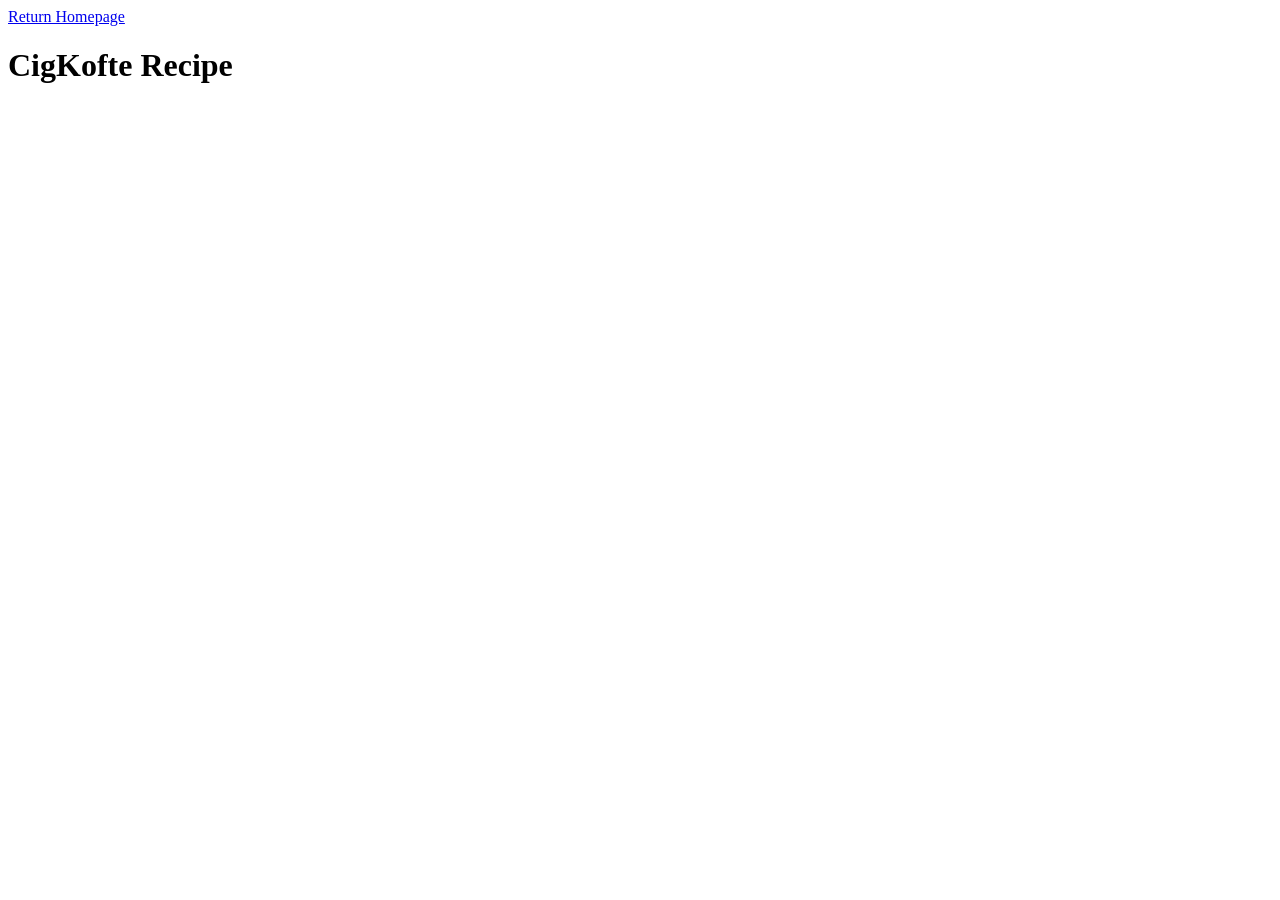
==== recipes/cigkofte.html @ c71ecc1b "CiKofte page  is created, boilerplate added, two images added, the ingredient and how to make it lis" ====
<!DOCTYPE html>
<html lang="en">
  <head>
     <meta charset="UTF-8">
     <title>Cigkofte Recipe</title>
  </head>
  <body>
     <a href="../index.html">Return Homepage</a>
     <h1>CigKofte Recipe</h1>













  </body>
</html>
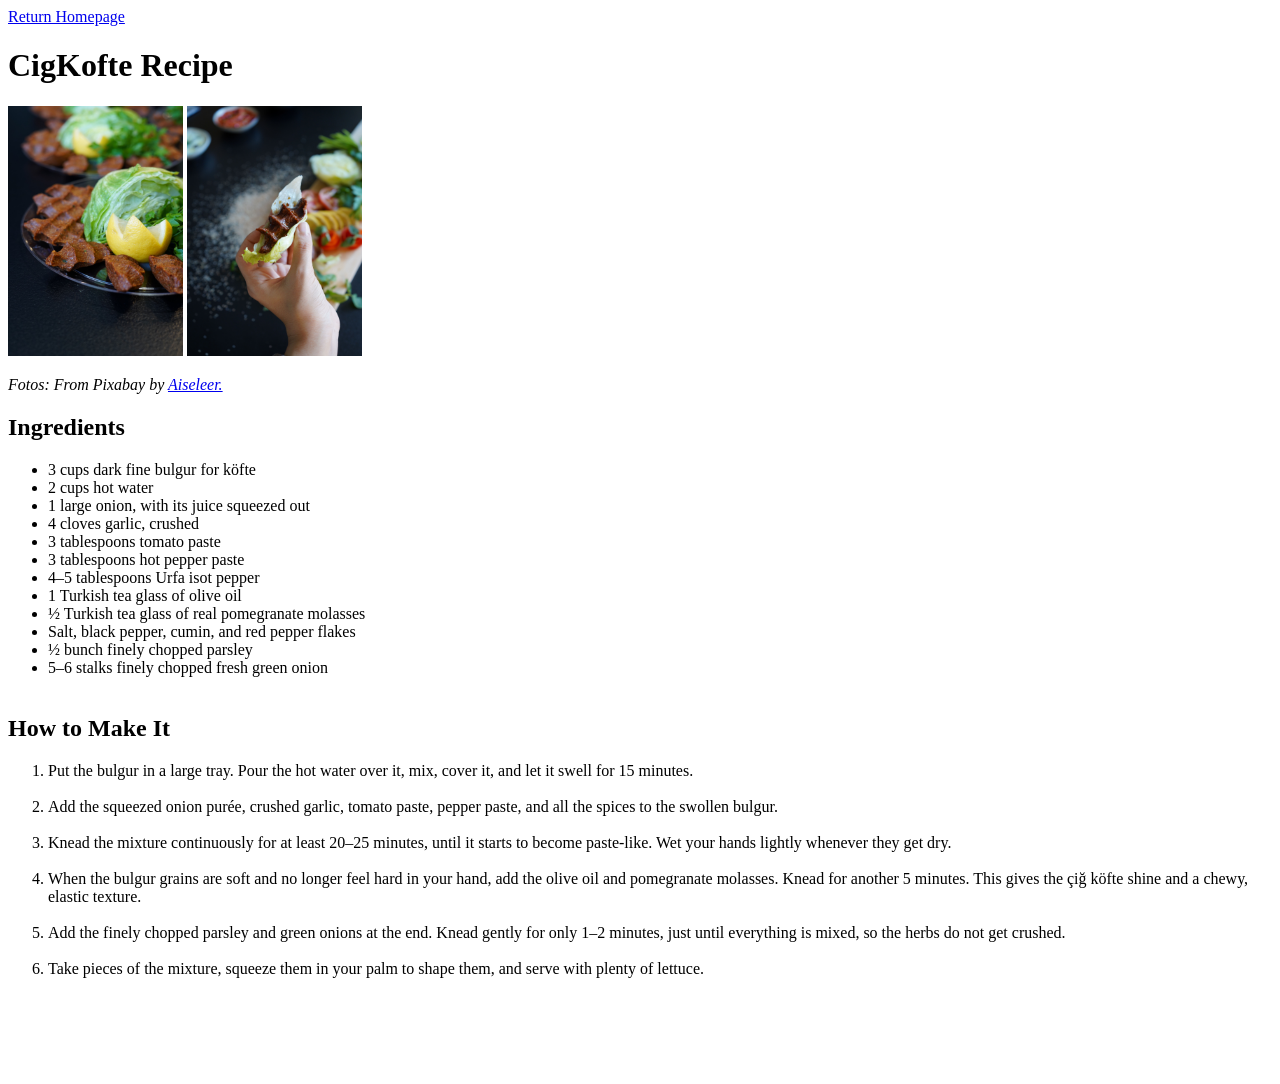
==== commit b5625a44: "yayla-soup page was iterated within the same structure as the other recipe pages, homepage updated a" ====
--- a/recipes/cigkofte.html
+++ b/recipes/cigkofte.html
@@ -7,7 +7,45 @@
   <body>
      <a href="../index.html">Return Homepage</a>
      <h1>CigKofte Recipe</h1>
+     <img src="../img/cikofte-one.jpg" alt="cigkofte inside of a plate served with lettuce and lemon" width="175" height="250"> <img src="../img/cigkofte-two.jpg" width="175" height="250" alt="cigkofte being hold by a hand wrapped inside of a lettuce"
+     <br>
+     <p><em>Fotos: From Pixabay by <a href="https://www.pexels.com/photo/traditional-middle-eastern-raw-meat-dish-with-vegetables-29838545/" target="_blank" rel="noreferer">Aiseleer.</a></p></em>
+    <h2>Ingredients</h2>
+       <ul>
+       <li>3 cups dark fine bulgur for köfte</li>
+       <li>2 cups hot water</li>
+       <li>1 large onion, with its juice squeezed out</li>
+       <li>4 cloves garlic, crushed</li>
+       <li>3 tablespoons tomato paste</li>
+       <li>3 tablespoons hot pepper paste</li>
+       <li>4–5 tablespoons Urfa isot pepper</li>
+       <li>1 Turkish tea glass of olive oil</li>
+       <li>½ Turkish tea glass of real pomegranate molasses</li>
+       <li>Salt, black pepper, cumin, and red pepper flakes</li>
+       <li>½ bunch finely chopped parsley</li>
+       <li>5–6 stalks finely chopped fresh green onion</li>
+       <br>
+       </ul>
 
+    <h2>How to Make It</h2>
+       <ol>
+        <li>Put the bulgur in a large tray. Pour the hot water over it, mix, cover it, and let it swell for 15 minutes.</li><br>
+        <li>Add the squeezed onion purée, crushed garlic, tomato paste, pepper paste, and all the spices to the swollen bulgur.</li><br>
+        <li>Knead the mixture continuously for at least 20–25 minutes, until it starts to become paste-like. Wet your hands lightly whenever they get dry.</li><br>
+        <li>When the bulgur grains are soft and no longer feel hard in your hand, add the olive oil and pomegranate molasses. Knead for another 5 minutes. This gives the çiğ köfte shine and a chewy, elastic texture.</li><br>
+        <li>Add the finely chopped parsley and green onions at the end. Knead gently for only 1–2 minutes, just until everything is mixed, so the herbs do not get crushed.</li><br>
+        <li>Take pieces of the mixture, squeeze them in your palm to shape them, and serve with plenty of lettuce.</li>
+        <br>
+        <br>
+        <br>
+        <br>
+        <br>
+
+
+
+
+
+       </ol>
 
 
 
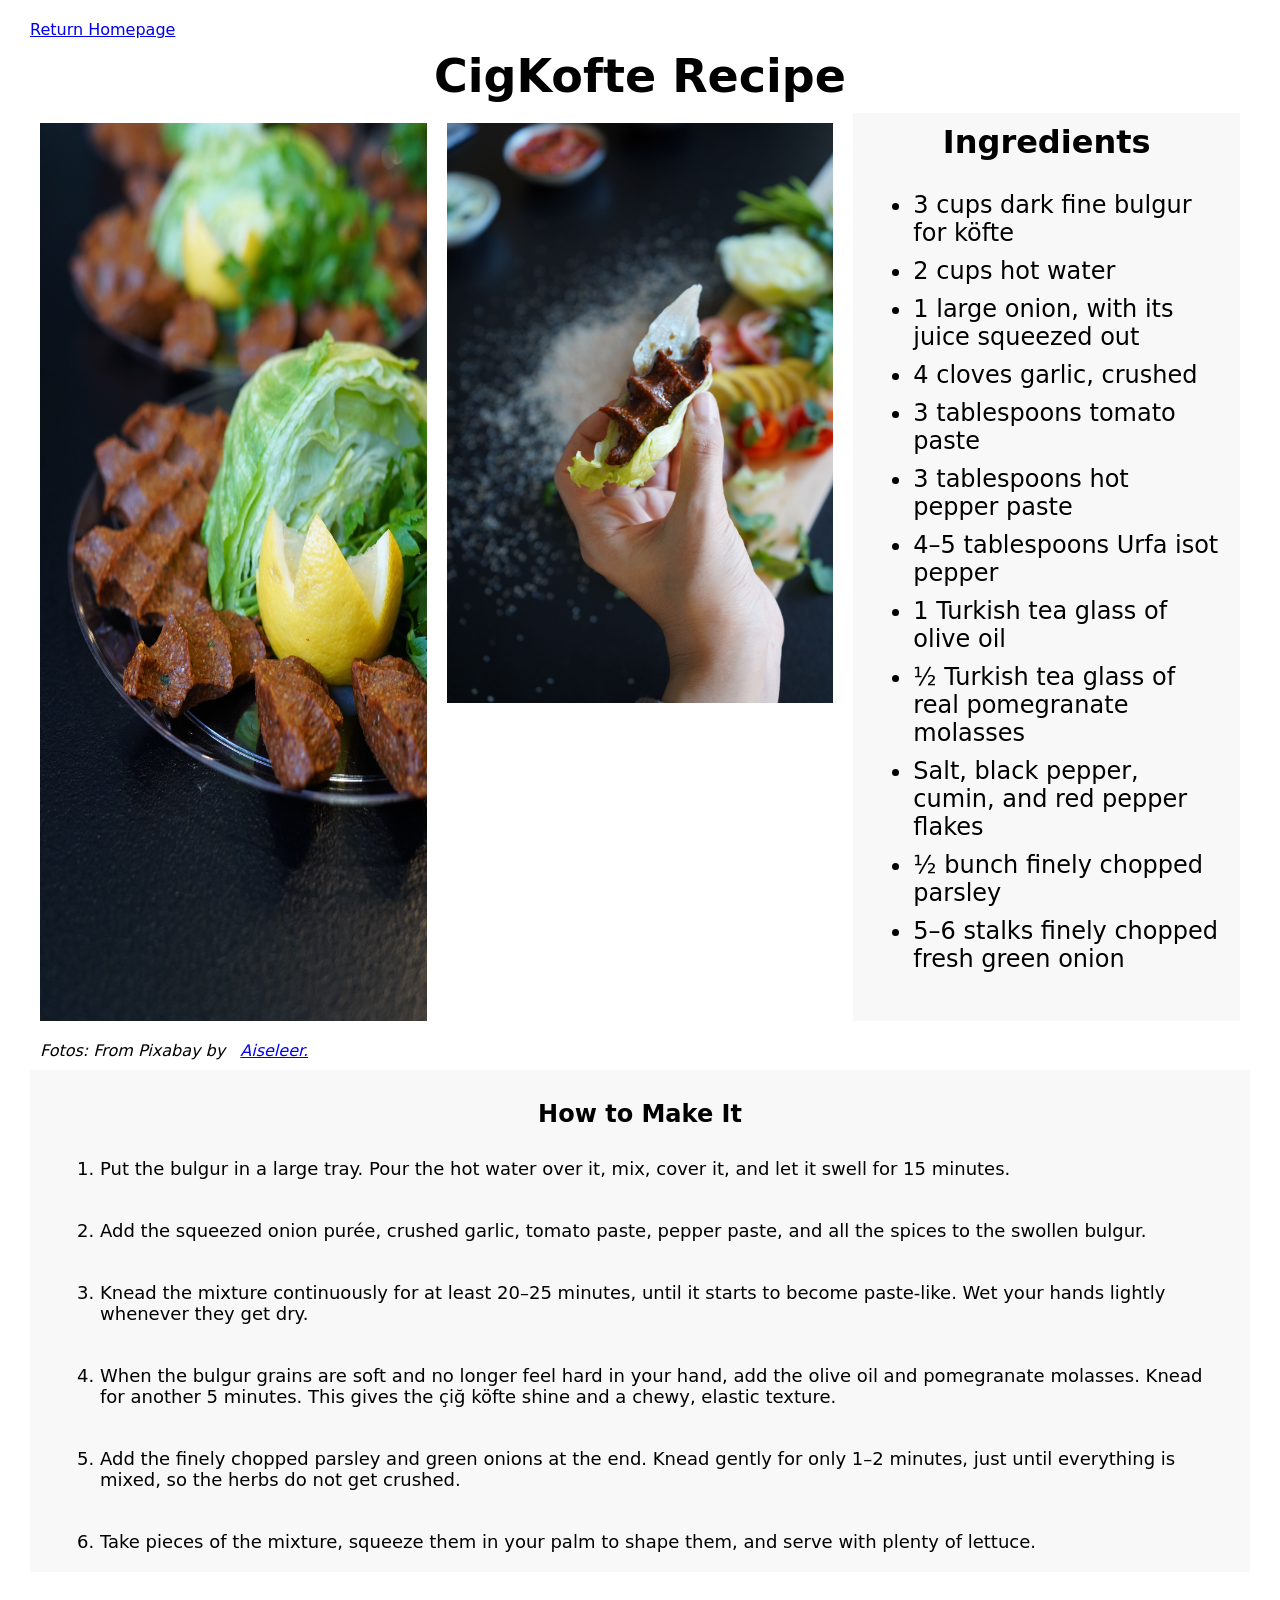
==== commit 0f565c8d: "introducing cikofte page style" ====
--- a/recipes/cigkofte.html
+++ b/recipes/cigkofte.html
@@ -3,43 +3,51 @@
   <head>
      <meta charset="UTF-8">
      <title>Cigkofte Recipe</title>
+     <link rel="stylesheet" href="../styles.css"
   </head>
   <body>
      <a href="../index.html">Return Homepage</a>
-     <h1>CigKofte Recipe</h1>
-     <img src="../img/cikofte-one.jpg" alt="cigkofte inside of a plate served with lettuce and lemon" width="175" height="250"> <img src="../img/cigkofte-two.jpg" width="175" height="250" alt="cigkofte being hold by a hand wrapped inside of a lettuce"
-     <br>
+     <h1 class="recipe-name">CigKofte Recipe</h1>
+     <div class="cikofte-flexbox">
+       <img class="cikofte-one" src="../img/cikofte-one.jpg" alt="cigkofte inside of a plate served with lettuce and lemon"> 
+       <img class="cikofte-two" src="../img/cigkofte-two.jpg" width="175" height="250" alt="cigkofte being hold by a hand wrapped inside of a lettuce">
+       <div class="ingredients-flex">
+         <h2 class="header">Ingredients</h2>
+         <ul>
+         <li>3 cups dark fine bulgur for köfte</li>
+         <li>2 cups hot water</li>
+         <li>1 large onion, with its juice squeezed out</li>
+         <li>4 cloves garlic, crushed</li>
+         <li>3 tablespoons tomato paste</li>
+         <li>3 tablespoons hot pepper paste</li>
+         <li>4–5 tablespoons Urfa isot pepper</li>
+         <li>1 Turkish tea glass of olive oil</li>
+         <li>½ Turkish tea glass of real pomegranate molasses</li>
+         <li>Salt, black pepper, cumin, and red pepper flakes</li>
+         <li>½ bunch finely chopped parsley</li>
+         <li>5–6 stalks finely chopped fresh green onion</li>
+       <br>
+         </ul>
+        </div>
+     </div>
      <p><em>Fotos: From Pixabay by <a href="https://www.pexels.com/photo/traditional-middle-eastern-raw-meat-dish-with-vegetables-29838545/" target="_blank" rel="noreferer">Aiseleer.</a></p></em>
-    <h2>Ingredients</h2>
-       <ul>
-       <li>3 cups dark fine bulgur for köfte</li>
-       <li>2 cups hot water</li>
-       <li>1 large onion, with its juice squeezed out</li>
-       <li>4 cloves garlic, crushed</li>
-       <li>3 tablespoons tomato paste</li>
-       <li>3 tablespoons hot pepper paste</li>
-       <li>4–5 tablespoons Urfa isot pepper</li>
-       <li>1 Turkish tea glass of olive oil</li>
-       <li>½ Turkish tea glass of real pomegranate molasses</li>
-       <li>Salt, black pepper, cumin, and red pepper flakes</li>
-       <li>½ bunch finely chopped parsley</li>
-       <li>5–6 stalks finely chopped fresh green onion</li>
-       <br>
-       </ul>
+     <div class="cikofte-howto">
+       <h2 id="header">How to Make It</h2>
+       <ol>
+         <li>Put the bulgur in a large tray. Pour the hot water over it, mix, cover it, and let it swell for 15 minutes.</li><br>
+         <li>Add the squeezed onion purée, crushed garlic, tomato paste, pepper paste, and all the spices to the swollen bulgur.</li><br>
+         <li>Knead the mixture continuously for at least 20–25 minutes, until it starts to become paste-like. Wet your hands lightly whenever they get dry.</li><br>
+         <li>When the bulgur grains are soft and no longer feel hard in your hand, add the olive oil and pomegranate molasses. Knead for another 5 minutes. This gives the çiğ köfte shine and a chewy, elastic texture.</li><br>
+         <li>Add the finely chopped parsley and green onions at the end. Knead gently for only 1–2 minutes, just until everything is mixed, so the herbs do not get crushed.</li><br>
+         <li>Take pieces of the mixture, squeeze them in your palm to shape them, and serve with plenty of lettuce.</li>
+       </ol>
+      </div>
 
-    <h2>How to Make It</h2>
-       <ol>
-        <li>Put the bulgur in a large tray. Pour the hot water over it, mix, cover it, and let it swell for 15 minutes.</li><br>
-        <li>Add the squeezed onion purée, crushed garlic, tomato paste, pepper paste, and all the spices to the swollen bulgur.</li><br>
-        <li>Knead the mixture continuously for at least 20–25 minutes, until it starts to become paste-like. Wet your hands lightly whenever they get dry.</li><br>
-        <li>When the bulgur grains are soft and no longer feel hard in your hand, add the olive oil and pomegranate molasses. Knead for another 5 minutes. This gives the çiğ köfte shine and a chewy, elastic texture.</li><br>
-        <li>Add the finely chopped parsley and green onions at the end. Knead gently for only 1–2 minutes, just until everything is mixed, so the herbs do not get crushed.</li><br>
-        <li>Take pieces of the mixture, squeeze them in your palm to shape them, and serve with plenty of lettuce.</li>
-        <br>
-        <br>
-        <br>
-        <br>
-        <br>
+         <br>
+         <br>
+         <br>
+         <br>
+         <br>
 
 
 
--- a/styles.css
+++ b/styles.css
@@ -0,0 +1,151 @@
+
+/*
+Starting with universals and the homepage specific styling
+*/
+*{
+    font-family: 'Barlow Condensed', 'Inter', system-ui, sans-serif;
+    margin: 10px;
+}
+
+.content{
+    margin-top: 10em;
+    box-sizing: flex;
+    display: block;
+    text-align: center;
+}
+
+#header{
+    
+}
+
+#hero-image{
+    display: inline-block;
+    width: 400px;
+    margin-left: 500px;
+    padding: 0px;
+    margin: 0px;
+    vertical-align: middle;
+}
+
+.recipes{
+    display: inline-block;
+    vertical-align: middle;
+    background-color:  #FFD700;
+    font-size: 25px;
+    text-align: center;
+}
+
+
+
+nav a {
+    display: block;
+    box-sizing: border-box;
+    height: 50px;
+    color: black;
+    font-size: 30px;
+    border: 2px solid black;
+
+}
+
+/*
+Styles for Recipe Pages-starting with Lasagna
+*/
+.recipe-name{
+    font-size: 46px;
+    font-weight: 600;
+    text-align: center;
+}
+
+.meal{
+    display: block;
+    width: 1000px;
+    height: fit-content;
+    margin: auto;
+}
+
+
+.ingiheader{
+    display: block;
+    text-align: center;
+    background-color: burlywood;
+    padding: 10px;
+
+}
+
+.ingredients{
+    background-color: bisque;
+    padding: 10px;
+}
+
+.item{
+    box-sizing: flex;
+    padding: 10px;
+    border: 2px solid black;
+}
+
+.recipe-steps{
+    text-align: center;
+    background-color: #FFD700;
+    padding: 10px;
+}
+
+.steps{
+    background-color: #51e2f5;
+}
+
+/* cikofte page specifics*/
+
+.cikofte-flexbox{
+    display: flex;
+}
+
+.cikofte-one{
+    flex: 1;
+    width: 30%;
+    margin: left;
+    height: auto;
+    vertical-align: center;
+}
+
+.cikofte-two{
+    flex:  1;
+    width: 30%;
+    margin: right;
+    height: fit-content;
+    vertical-align: center;
+}
+
+.ingredients-flex{
+    flex: 1;
+    margin-top: 0px;
+    background-color: #f8f8f8;
+
+}
+
+.ingredients-flex .header{
+    text-align: center;
+    font-size: 32px;
+    padding-top: 10px; 
+    margin-top: auto;
+    margin-bottom: 30px;
+}
+
+.ingredients-flex ul{
+    font-size: 24px;
+}
+
+.cikofte-howto{
+    padding: 10px;
+    margin: 10px;
+    background-color:#f8f8f8;
+}
+
+.cikofte-howto #header{
+    text-align: center;
+    margin-top: 20px;
+    margin-bottom: 30px;
+
+}
+.cikofte-howto ol{
+    font-size: 18px;
+}
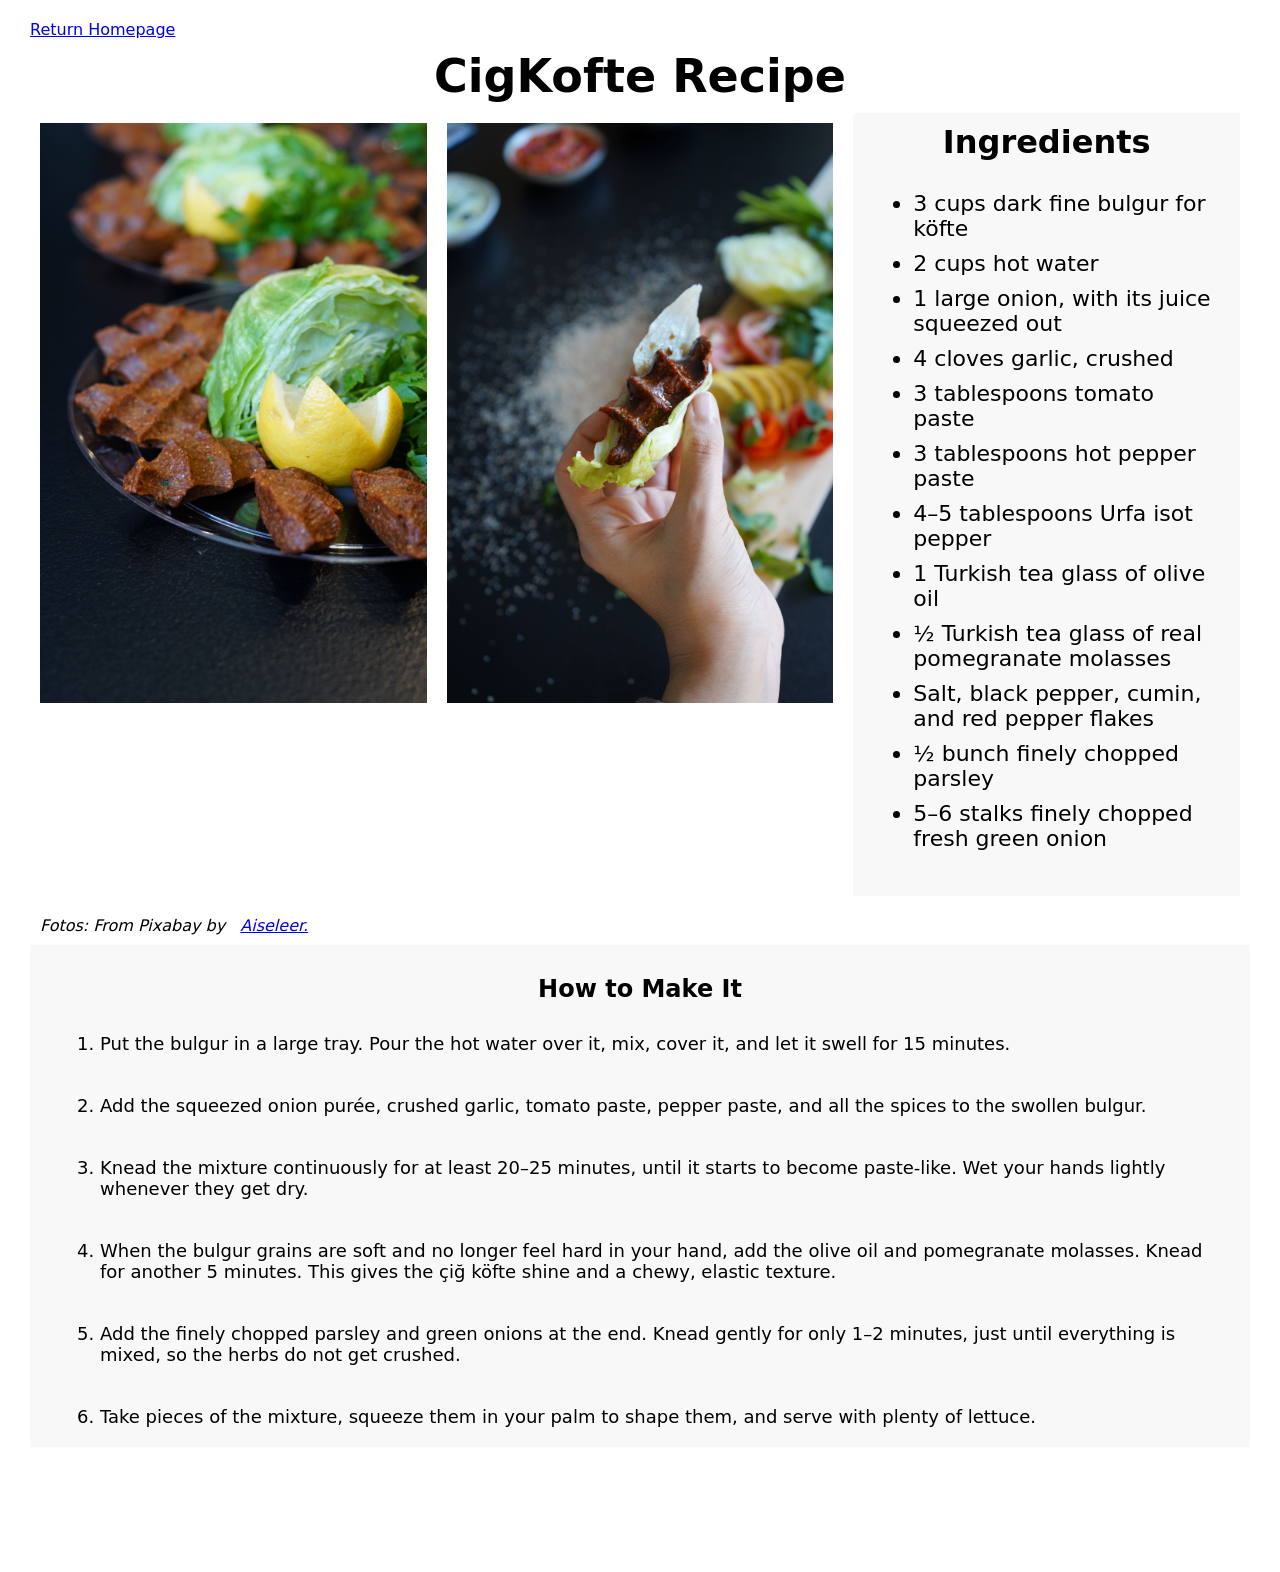
==== commit 034f1850: "first flex item double height property error fix" ====
--- a/recipes/cigkofte.html
+++ b/recipes/cigkofte.html
@@ -3,14 +3,14 @@
   <head>
      <meta charset="UTF-8">
      <title>Cigkofte Recipe</title>
-     <link rel="stylesheet" href="../styles.css"
+     <link rel="stylesheet" href="../styles.css">
   </head>
   <body>
      <a href="../index.html">Return Homepage</a>
      <h1 class="recipe-name">CigKofte Recipe</h1>
      <div class="cikofte-flexbox">
        <img class="cikofte-one" src="../img/cikofte-one.jpg" alt="cigkofte inside of a plate served with lettuce and lemon"> 
-       <img class="cikofte-two" src="../img/cigkofte-two.jpg" width="175" height="250" alt="cigkofte being hold by a hand wrapped inside of a lettuce">
+       <img class="cikofte-two" src="../img/cigkofte-two.jpg" alt="cigkofte being hold by a hand wrapped inside of a lettuce">
        <div class="ingredients-flex">
          <h2 class="header">Ingredients</h2>
          <ul>
--- a/styles.css
+++ b/styles.css
@@ -103,7 +103,7 @@
     flex: 1;
     width: 30%;
     margin: left;
-    height: auto;
+    height: fit-content;
     vertical-align: center;
 }
 
@@ -119,7 +119,7 @@
     flex: 1;
     margin-top: 0px;
     background-color: #f8f8f8;
-
+    height: fit-content;
 }
 
 .ingredients-flex .header{
@@ -128,10 +128,14 @@
     padding-top: 10px; 
     margin-top: auto;
     margin-bottom: 30px;
+    height: fit-content;
+
 }
 
 .ingredients-flex ul{
-    font-size: 24px;
+    font-size: 22px;
+    height: fit-content;
+
 }
 
 .cikofte-howto{
